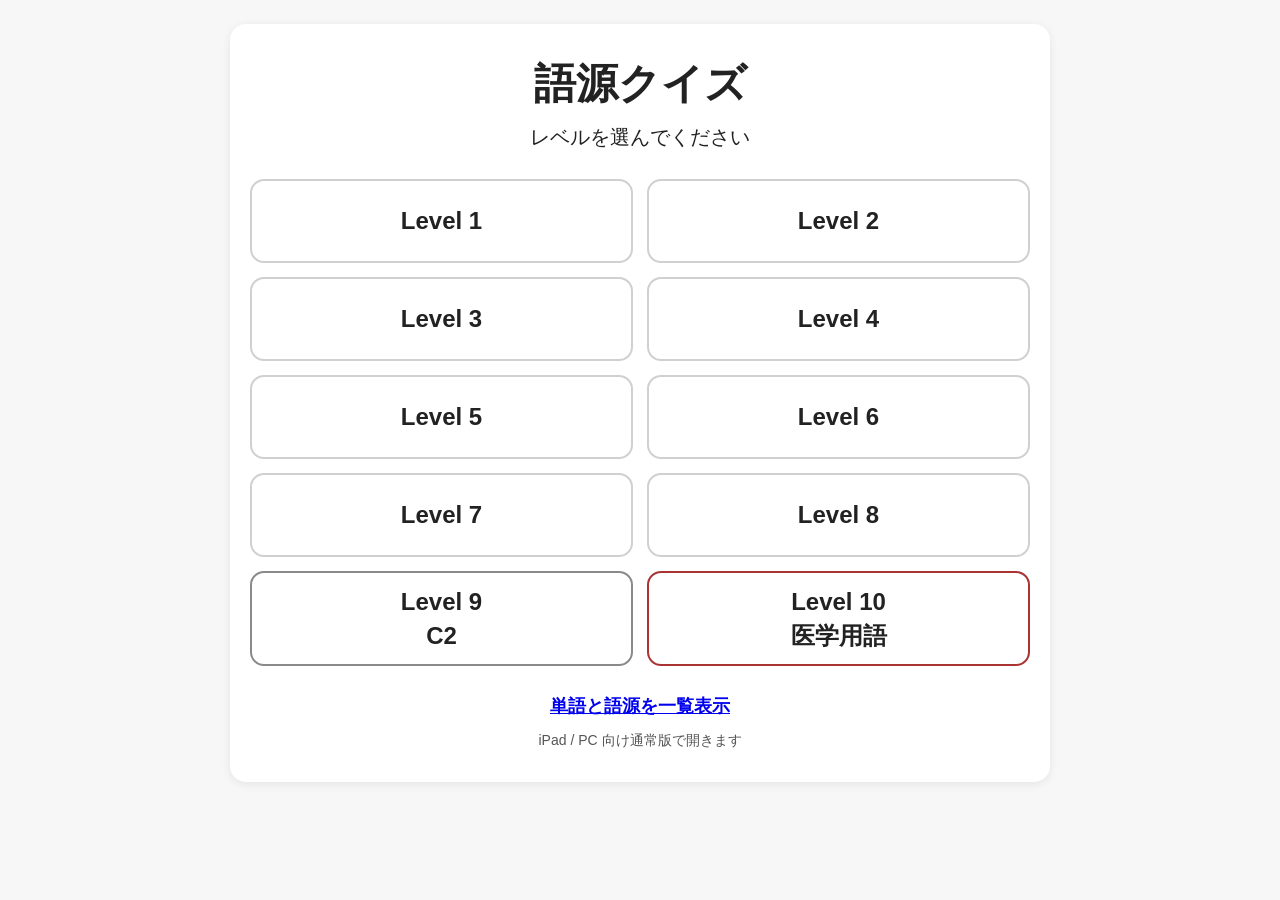
==== index.html @ fa51729d "Create index.html" ====
<!DOCTYPE html>
<html lang="ja">
<head>
  <meta charset="UTF-8">
  <meta name="viewport" content="width=device-width, initial-scale=1.0">
  <title>語源クイズ レベル選択</title>
  <link rel="stylesheet" href="style.css">
</head>
<body>
  <main class="container">
    <div class="home-card">
      <h1 class="home-title">語源クイズ</h1>
      <p class="home-subtitle">レベルを選んでください</p>

      <div class="level-grid">
        <a class="level-button level-link" data-level="1" href="#">Level 1</a>
        <a class="level-button level-link" data-level="2" href="#">Level 2</a>
        <a class="level-button level-link" data-level="3" href="#">Level 3</a>
        <a class="level-button level-link" data-level="4" href="#">Level 4</a>
        <a class="level-button level-link" data-level="5" href="#">Level 5</a>
        <a class="level-button level-link" data-level="6" href="#">Level 6</a>
        <a class="level-button level-link" data-level="7" href="#">Level 7</a>
        <a class="level-button level-link" data-level="8" href="#">Level 8</a>
        <a class="level-button level-link special-button" data-level="9" href="#">Level 9<br>C2</a>
        <a class="level-button level-link medical-button" data-level="10" href="#">Level 10<br>医学用語</a>
      </div>

      <div style="text-align:center; margin-top: 28px;">
        <a href="./list-all.html" style="font-size:18px; font-weight:700;">
          単語と語源を一覧表示
        </a>
      </div>

      <div id="modeInfo" style="text-align:center; margin-top: 14px; font-size:14px; color:#555;"></div>
    </div>
  </main>

  <script>
    function isLiteMode() {
      const ua = navigator.userAgent || "";
      const isiPhone = /iPhone/i.test(ua);
      const isAndroidPhone = /Android/i.test(ua) && /Mobile/i.test(ua);
      return isiPhone || isAndroidPhone;
    }

    const liteMode = isLiteMode();
    const pageName = liteMode ? "quiz-lite.html" : "quiz.html";

    document.querySelectorAll(".level-link").forEach(link => {
      const level = link.dataset.level;
      link.href = `./${pageName}?level=${encodeURIComponent(level)}`;
    });

    document.getElementById("modeInfo").textContent =
      liteMode
        ? "スマホ向けライト版で開きます"
        : "iPad / PC 向け通常版で開きます";
  </script>
</body>
</html>
---- style.css ----
body {
  font-family: sans-serif;
  background: #f7f7f7;
  color: #222;
  margin: 0;
  padding: 0;
}

.message-correct {
  background: #e7f7ea;
  color: #187a2f;
}

.message-wrong {
  background: #ffe5e5;
  color: #b00020;
}

.container {
  max-width: 820px;
  margin: 0 auto;
  padding: 24px 16px 40px;
}

.home-card {
  background: #ffffff;
  border-radius: 16px;
  padding: 32px 20px;
  box-shadow: 0 2px 10px rgba(0, 0, 0, 0.08);
}

.home-title {
  font-size: 42px;
  font-weight: 900;
  text-align: center;
  margin: 0 0 12px;
}

.home-subtitle {
  font-size: 20px;
  text-align: center;
  margin: 0 0 28px;
}

.level-grid {
  display: grid;
  grid-template-columns: repeat(2, 1fr);
  gap: 14px;
}

.level-button {
  display: flex;
  align-items: center;
  justify-content: center;
  min-height: 84px;
  padding: 12px;
  border-radius: 14px;
  background: #ffffff;
  border: 2px solid #d0d0d0;
  text-decoration: none;
  color: #222;
  font-size: 24px;
  font-weight: 900;
  text-align: center;
  line-height: 1.4;
  box-sizing: border-box;
}

.level-button:hover {
  background: #f2f2f2;
}

.special-button {
  border-color: #8a8a8a;
}

.medical-button {
  border-color: #aa3333;
}

.top-bar {
  display: flex;
  justify-content: space-between;
  align-items: center;
  gap: 12px;
  margin-bottom: 16px;
}

.top-controls {
  display: flex;
  align-items: center;
  gap: 10px;
}

.top-mini-buttons {
  display: flex;
  gap: 8px;
  flex-wrap: wrap;
}

.mini-top-button {
  font-size: 12px;
  font-weight: 700;
  padding: 5px 10px;
  border: 1px solid #999;
  border-radius: 8px;
  background: #fff;
  color: #222;
  cursor: pointer;
}

.mini-top-button:hover {
  background: #f2f2f2;
}

.back-link {
  text-decoration: none;
  color: #222;
  font-size: 18px;
  font-weight: 700;
}

.back-link-button {
  font-size: 18px;
  font-weight: 700;
  color: #222;
  background: none;
  border: none;
  padding: 0;
  cursor: pointer;
}

.back-link-button:hover {
  opacity: 0.8;
}

.level-label {
  font-size: 18px;
  font-weight: 900;
}

.sound-toggle {
  font-size: 16px;
  font-weight: 700;
  padding: 8px 14px;
  border: none;
  border-radius: 10px;
  background: #222;
  color: #fff;
  cursor: pointer;
}

.sound-toggle:hover {
  opacity: 0.9;
}

.sound-toggle.sound-on {
  background: #0a7a35;
}

.progress {
  font-size: 20px;
  font-weight: 700;
  margin-bottom: 20px;
}

.word-card {
  background: #ffffff;
  border-radius: 16px;
  padding: 28px 20px;
  box-shadow: 0 2px 10px rgba(0, 0, 0, 0.08);
}

.word {
  font-size: 42px;
  font-weight: 900;
  text-align: center;
  margin-bottom: 28px;
  word-break: break-word;
}

.choices {
  display: flex;
  flex-direction: column;
  gap: 14px;
}

.choices button {
  width: 100%;
  font-size: 22px;
  font-weight: 700;
  padding: 16px;
  border: 2px solid #d0d0d0;
  border-radius: 12px;
  background: #ffffff;
  cursor: pointer;
  box-sizing: border-box;
}

.choices button:hover {
  background: #f2f2f2;
}

.choices button:disabled {
  cursor: default;
  opacity: 0.75;
}

.message {
  margin-top: 18px;
  padding: 14px 16px;
  border-radius: 12px;
  font-size: 20px;
  font-weight: 700;
  background: #f2f2f2;
  color: #222;
  display: flex;
  justify-content: space-between;
  align-items: center;
  gap: 12px;
  box-sizing: border-box;
}

.inline-next {
  font-size: 18px;
  font-weight: 700;
  padding: 8px 16px;
  border: none;
  border-radius: 10px;
  background: #222;
  color: #fff;
  cursor: pointer;
  flex-shrink: 0;
}

.inline-next:hover {
  opacity: 0.9;
}

.explanation {
  background: #ffffff;
  border-radius: 16px;
  margin-top: 24px;
  padding: 24px 20px;
  box-shadow: 0 2px 10px rgba(0, 0, 0, 0.08);
  line-height: 1.8;
  box-sizing: border-box;
}

.answer-line {
  font-size: 30px;
  font-weight: 900;
  margin-bottom: 18px;
}

.etymology-line {
  font-size: 26px;
  font-weight: 900;
  color: red;
  margin-bottom: 18px;
}

.example-block {
  font-size: 20px;
}

.hidden {
  display: none;
}

.final-table-wrapper {
  background: #ffffff;
  border-radius: 16px;
  margin-top: 24px;
  padding: 24px 20px;
  box-shadow: 0 2px 10px rgba(0, 0, 0, 0.08);
  overflow-x: auto;
  box-sizing: border-box;
}

.final-title {
  font-size: 30px;
  font-weight: 900;
  margin-bottom: 18px;
}

.final-table {
  width: 100%;
  border-collapse: collapse;
}

.final-table th,
.final-table td {
  border: 1px solid #ccc;
  padding: 10px;
  text-align: left;
  vertical-align: top;
}

.final-table th {
  background: #f0f0f0;
}

.final-actions {
  margin-top: 24px;
  text-align: center;
}

.restart-button {
  font-size: 22px;
  font-weight: 700;
  padding: 14px 28px;
  border: none;
  border-radius: 12px;
  background: #222;
  color: #fff;
  cursor: pointer;
  text-decoration: none;
  display: inline-block;
}

.restart-button:hover {
  opacity: 0.9;
}

@media (max-width: 640px) {
  .level-grid {
    grid-template-columns: 1fr;
  }

  .top-bar {
    flex-direction: column;
    align-items: flex-start;
  }

  .top-controls {
    width: 100%;
    justify-content: space-between;
  }

  .word {
    font-size: 34px;
  }

  .choices button {
    font-size: 20px;
  }

  .message {
    flex-direction: column;
    align-items: flex-start;
  }

  .answer-line {
    font-size: 26px;
  }

  .etymology-line {
    font-size: 22px;
  }

  .example-block {
    font-size: 18px;
  }

  .restart-button {
    margin-bottom: 10px;
  }
}

@media (max-width: 600px) {
  .container {
    padding: 14px 10px 24px;
  }

  .home-card,
  .word-card,
  .explanation,
  .final-table-wrapper {
    padding: 16px 12px;
    border-radius: 12px;
  }

  .home-title {
    font-size: 28px;
  }

  .home-subtitle {
    font-size: 16px;
    margin-bottom: 18px;
  }

  .level-grid {
    grid-template-columns: 1fr;
    gap: 10px;
  }

  .level-button {
    min-height: 60px;
    font-size: 20px;
    padding: 10px;
    border-radius: 10px;
  }

  .top-bar {
    flex-direction: column;
    align-items: stretch;
    gap: 8px;
  }

  .top-controls {
    display: flex;
    justify-content: space-between;
    align-items: center;
    gap: 8px;
    width: 100%;
  }

  .back-link-button,
  .sound-toggle {
    font-size: 14px;
    padding: 8px 10px;
  }

  .level-label {
    font-size: 14px;
  }

  .progress {
    font-size: 16px;
    margin-bottom: 12px;
  }

  .word {
    font-size: 28px;
    margin-bottom: 18px;
  }

  .choices {
    gap: 10px;
  }

  .choices button {
    font-size: 18px;
    padding: 12px 10px;
    border-radius: 10px;
  }

  .message {
    font-size: 16px;
    padding: 10px 12px;
    gap: 8px;
  }

  .inline-next {
    font-size: 14px;
    padding: 6px 12px;
  }

  .answer-line {
    font-size: 22px;
    margin-bottom: 10px;
  }

  .etymology-line {
    font-size: 18px;
    margin-bottom: 10px;
  }

  .example-block {
    font-size: 16px;
  }

  .final-title {
    font-size: 22px;
  }

  .final-table th,
  .final-table td {
    padding: 6px;
    font-size: 14px;
  }

  .restart-button {
    font-size: 16px;
    padding: 10px 14px;
    margin-bottom: 8px;
  }
}

@media (max-width: 430px) {
  .container {
    padding: 8px 6px 16px;
  }

  .home-card,
  .word-card,
  .explanation,
  .final-table-wrapper {
    padding: 10px 8px;
    border-radius: 10px;
  }

  .top-bar {
    flex-direction: column;
    align-items: stretch;
    gap: 6px;
    margin-bottom: 8px;
  }

  .top-controls {
    width: 100%;
    justify-content: space-between;
    gap: 6px;
  }

  .back-link-button,
  .sound-toggle {
    font-size: 12px;
    padding: 6px 8px;
  }

  .level-label {
    font-size: 12px;
  }

  .progress {
    font-size: 14px;
    margin-bottom: 8px;
  }

  .word {
    font-size: 22px;
    margin-bottom: 12px;
    line-height: 1.2;
  }

  .choices {
    gap: 8px;
  }

  .choices button {
    font-size: 15px;
    padding: 10px 8px;
    border-radius: 8px;
    min-height: 40px;
  }

  .message {
    font-size: 13px;
    padding: 8px 10px;
    gap: 6px;
    flex-direction: column;
    align-items: stretch;
  }

  .inline-next {
    width: 100%;
    font-size: 13px;
    padding: 6px 10px;
    min-height: 34px;
  }

  .answer-line {
    font-size: 18px;
    margin-bottom: 8px;
  }

  .etymology-line {
    font-size: 15px;
    margin-bottom: 8px;
  }

  .example-block {
    font-size: 13px;
    line-height: 1.5;
  }

  .level-grid {
    grid-template-columns: 1fr;
    gap: 8px;
  }

  .level-button {
    min-height: 52px;
    font-size: 18px;
    padding: 8px;
    border-radius: 8px;
  }

  .final-title {
    font-size: 20px;
  }

  .final-table th,
  .final-table td {
    padding: 5px;
    font-size: 12px;
  }

  .restart-button {
    font-size: 14px;
    padding: 8px 10px;
    margin-bottom: 6px;
  }
}
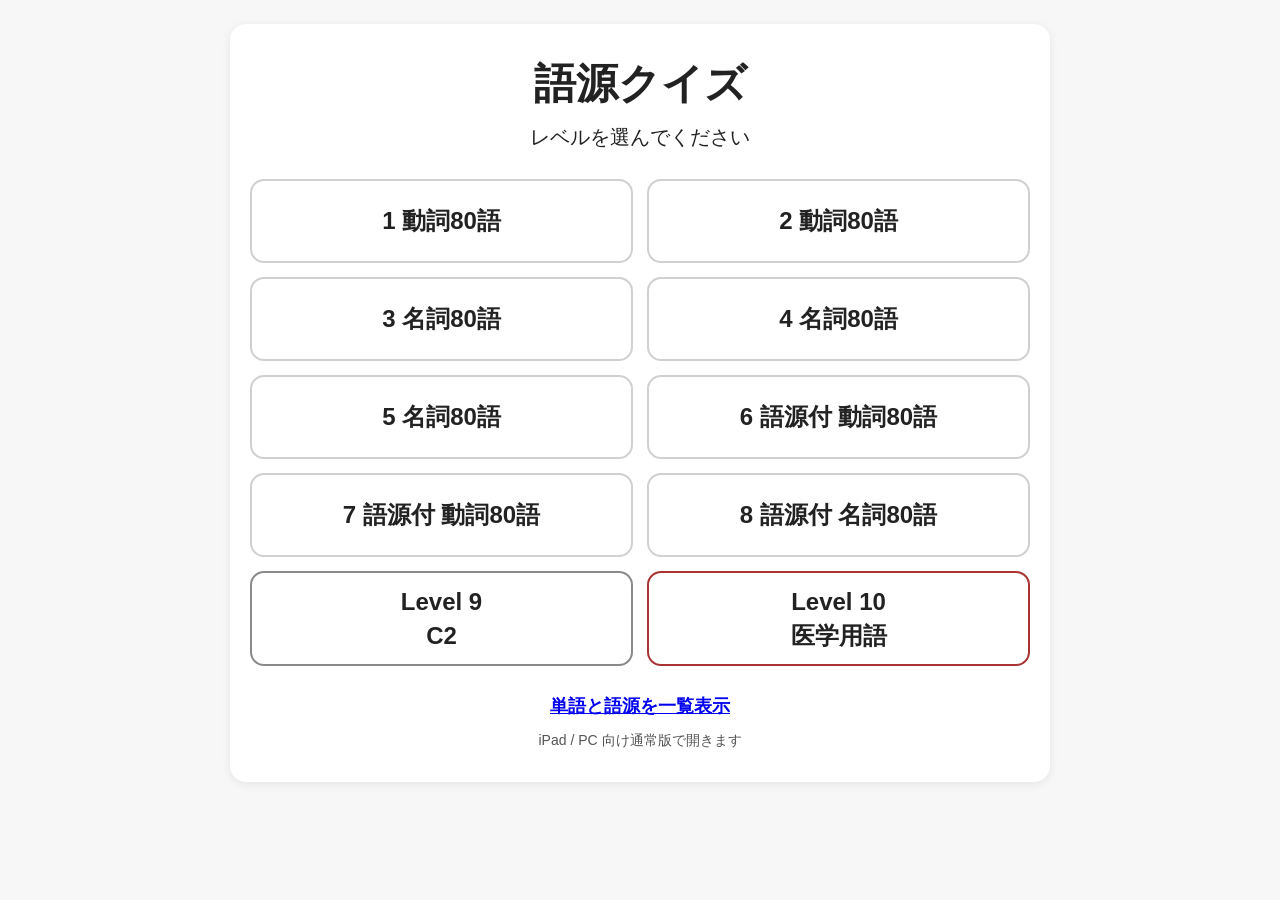
==== commit c5a97bc8: "Update index.html" ====
--- a/index.html
+++ b/index.html
@@ -13,14 +13,14 @@
       <p class="home-subtitle">レベルを選んでください</p>
 
       <div class="level-grid">
-        <a class="level-button level-link" data-level="1" href="#">Level 1</a>
-        <a class="level-button level-link" data-level="2" href="#">Level 2</a>
-        <a class="level-button level-link" data-level="3" href="#">Level 3</a>
-        <a class="level-button level-link" data-level="4" href="#">Level 4</a>
-        <a class="level-button level-link" data-level="5" href="#">Level 5</a>
-        <a class="level-button level-link" data-level="6" href="#">Level 6</a>
-        <a class="level-button level-link" data-level="7" href="#">Level 7</a>
-        <a class="level-button level-link" data-level="8" href="#">Level 8</a>
+        <a class="level-button level-link" data-level="1" href="#">1 動詞80語</a>
+        <a class="level-button level-link" data-level="2" href="#">2 動詞80語</a>
+        <a class="level-button level-link" data-level="3" href="#">3 名詞80語</a>
+        <a class="level-button level-link" data-level="4" href="#">4 名詞80語</a>
+        <a class="level-button level-link" data-level="5" href="#">5 名詞80語</a>
+        <a class="level-button level-link" data-level="6" href="#">6 語源付 動詞80語</a>
+        <a class="level-button level-link" data-level="7" href="#">7 語源付 動詞80語</a>
+        <a class="level-button level-link" data-level="8" href="#">8 語源付 名詞80語</a>
         <a class="level-button level-link special-button" data-level="9" href="#">Level 9<br>C2</a>
         <a class="level-button level-link medical-button" data-level="10" href="#">Level 10<br>医学用語</a>
       </div>
--- a/style.css
+++ b/style.css
@@ -13,7 +13,7 @@
 
 .message-wrong {
   background: #ffe5e5;
-  color: #b00020;
+  color: red;
 }
 
 .container {
@@ -82,28 +82,28 @@
   display: flex;
   justify-content: space-between;
   align-items: center;
-  gap: 12px;
-  margin-bottom: 16px;
+  gap: 0px;
+  margin-bottom: 5px;
 }
 
 .top-controls {
   display: flex;
   align-items: center;
-  gap: 10px;
+  gap: 0px;
 }
 
 .top-mini-buttons {
   display: flex;
-  gap: 8px;
+  gap: 0px;
   flex-wrap: wrap;
 }
 
 .mini-top-button {
   font-size: 12px;
   font-weight: 700;
-  padding: 5px 10px;
+  padding: 2px 5px;
   border: 1px solid #999;
-  border-radius: 8px;
+  border-radius: 3px;
   background: #fff;
   color: #222;
   cursor: pointer;
@@ -140,11 +140,11 @@
 }
 
 .sound-toggle {
-  font-size: 16px;
-  font-weight: 700;
-  padding: 8px 14px;
+  font-size: 12px;
+  font-weight: 900;
+  padding: 4px 8px;
   border: none;
-  border-radius: 10px;
+  border-radius: 5px;
   background: #222;
   color: #fff;
   cursor: pointer;
@@ -161,37 +161,37 @@
 .progress {
   font-size: 20px;
   font-weight: 700;
-  margin-bottom: 20px;
+  margin-bottom: 10px;
 }
 
 .word-card {
   background: #ffffff;
-  border-radius: 16px;
-  padding: 28px 20px;
+  border-radius: 8px;
+  padding: 14px 10px;
   box-shadow: 0 2px 10px rgba(0, 0, 0, 0.08);
 }
 
 .word {
-  font-size: 42px;
-  font-weight: 900;
+  font-size: 60px;
+  font-weight: 1000;
   text-align: center;
-  margin-bottom: 28px;
+  margin-bottom: 10px;
   word-break: break-word;
 }
 
 .choices {
   display: flex;
   flex-direction: column;
-  gap: 14px;
+  gap: 2px;
 }
 
 .choices button {
   width: 100%;
   font-size: 22px;
   font-weight: 700;
-  padding: 16px;
+  padding: 8px;
   border: 2px solid #d0d0d0;
-  border-radius: 12px;
+  border-radius: 5px;
   background: #ffffff;
   cursor: pointer;
   box-sizing: border-box;
@@ -207,9 +207,9 @@
 }
 
 .message {
-  margin-top: 18px;
-  padding: 14px 16px;
-  border-radius: 12px;
+  margin-top: 12px;
+  padding: 7px 7px;
+  border-radius: 5px;
   font-size: 20px;
   font-weight: 700;
   background: #f2f2f2;
@@ -217,16 +217,16 @@
   display: flex;
   justify-content: space-between;
   align-items: center;
-  gap: 12px;
+  gap: 0px;
   box-sizing: border-box;
 }
 
 .inline-next {
   font-size: 18px;
   font-weight: 700;
-  padding: 8px 16px;
+  padding: 4px 4px;
   border: none;
-  border-radius: 10px;
+  border-radius: 5px;
   background: #222;
   color: #fff;
   cursor: pointer;
@@ -239,9 +239,9 @@
 
 .explanation {
   background: #ffffff;
-  border-radius: 16px;
-  margin-top: 24px;
-  padding: 24px 20px;
+  border-radius: 5px;
+  margin-top: 12px;
+  padding: 10px 10px;
   box-shadow: 0 2px 10px rgba(0, 0, 0, 0.08);
   line-height: 1.8;
   box-sizing: border-box;
@@ -250,14 +250,14 @@
 .answer-line {
   font-size: 30px;
   font-weight: 900;
-  margin-bottom: 18px;
+  margin-bottom: 12px;
 }
 
 .etymology-line {
   font-size: 26px;
   font-weight: 900;
   color: red;
-  margin-bottom: 18px;
+  margin-bottom: 12px;
 }
 
 .example-block {
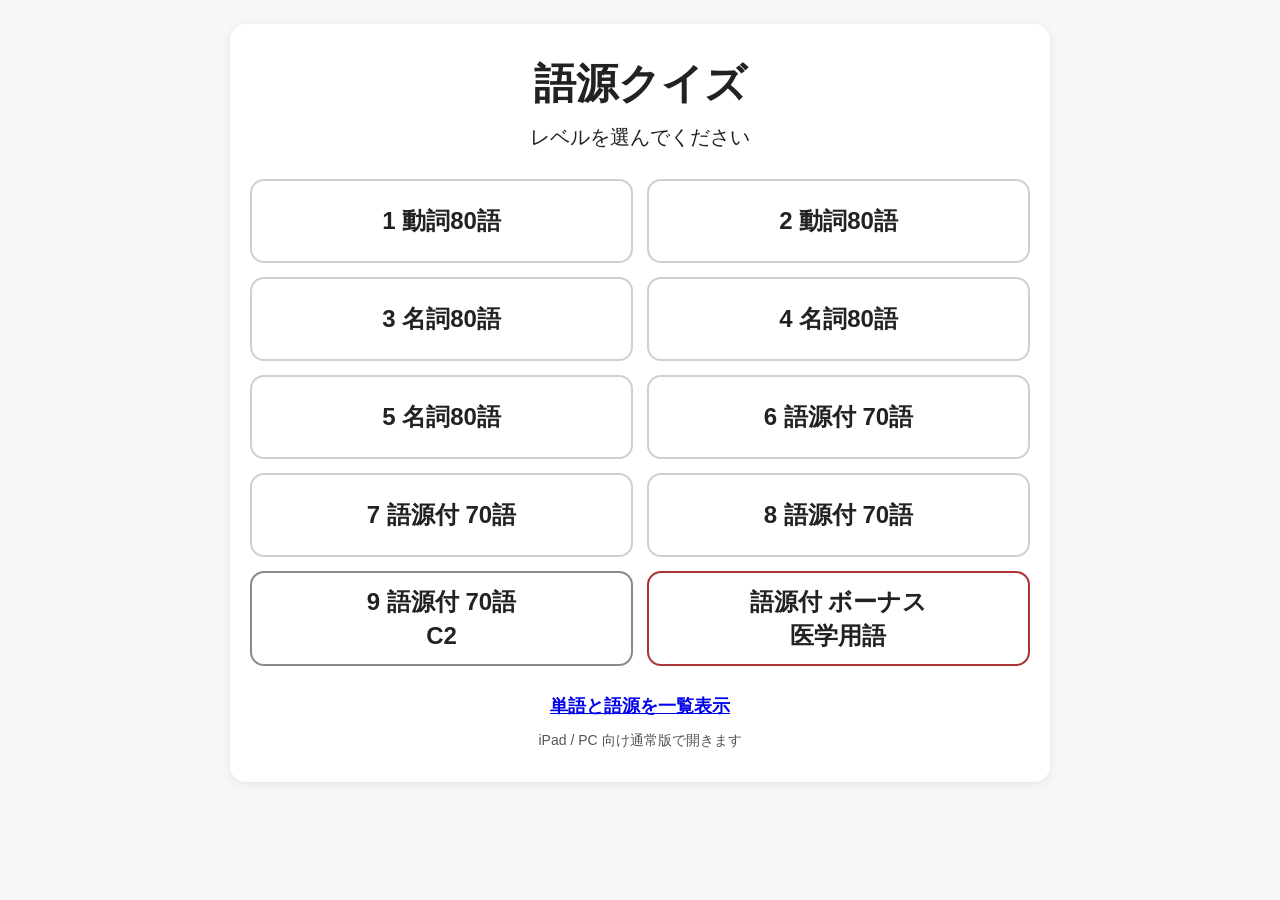
==== commit c892c7d9: "Update index.html" ====
--- a/index.html
+++ b/index.html
@@ -18,11 +18,11 @@
         <a class="level-button level-link" data-level="3" href="#">3 名詞80語</a>
         <a class="level-button level-link" data-level="4" href="#">4 名詞80語</a>
         <a class="level-button level-link" data-level="5" href="#">5 名詞80語</a>
-        <a class="level-button level-link" data-level="6" href="#">6 語源付 動詞80語</a>
-        <a class="level-button level-link" data-level="7" href="#">7 語源付 動詞80語</a>
-        <a class="level-button level-link" data-level="8" href="#">8 語源付 名詞80語</a>
-        <a class="level-button level-link special-button" data-level="9" href="#">Level 9<br>C2</a>
-        <a class="level-button level-link medical-button" data-level="10" href="#">Level 10<br>医学用語</a>
+        <a class="level-button level-link" data-level="6" href="#">6 語源付 70語</a>
+        <a class="level-button level-link" data-level="7" href="#">7 語源付 70語</a>
+        <a class="level-button level-link" data-level="8" href="#">8 語源付 70語</a>
+        <a class="level-button level-link special-button" data-level="9" href="#">9 語源付 70語<br>C2</a>
+        <a class="level-button level-link medical-button" data-level="10" href="#"> 語源付 ボーナス<br>医学用語</a>
       </div>
 
       <div style="text-align:center; margin-top: 28px;">
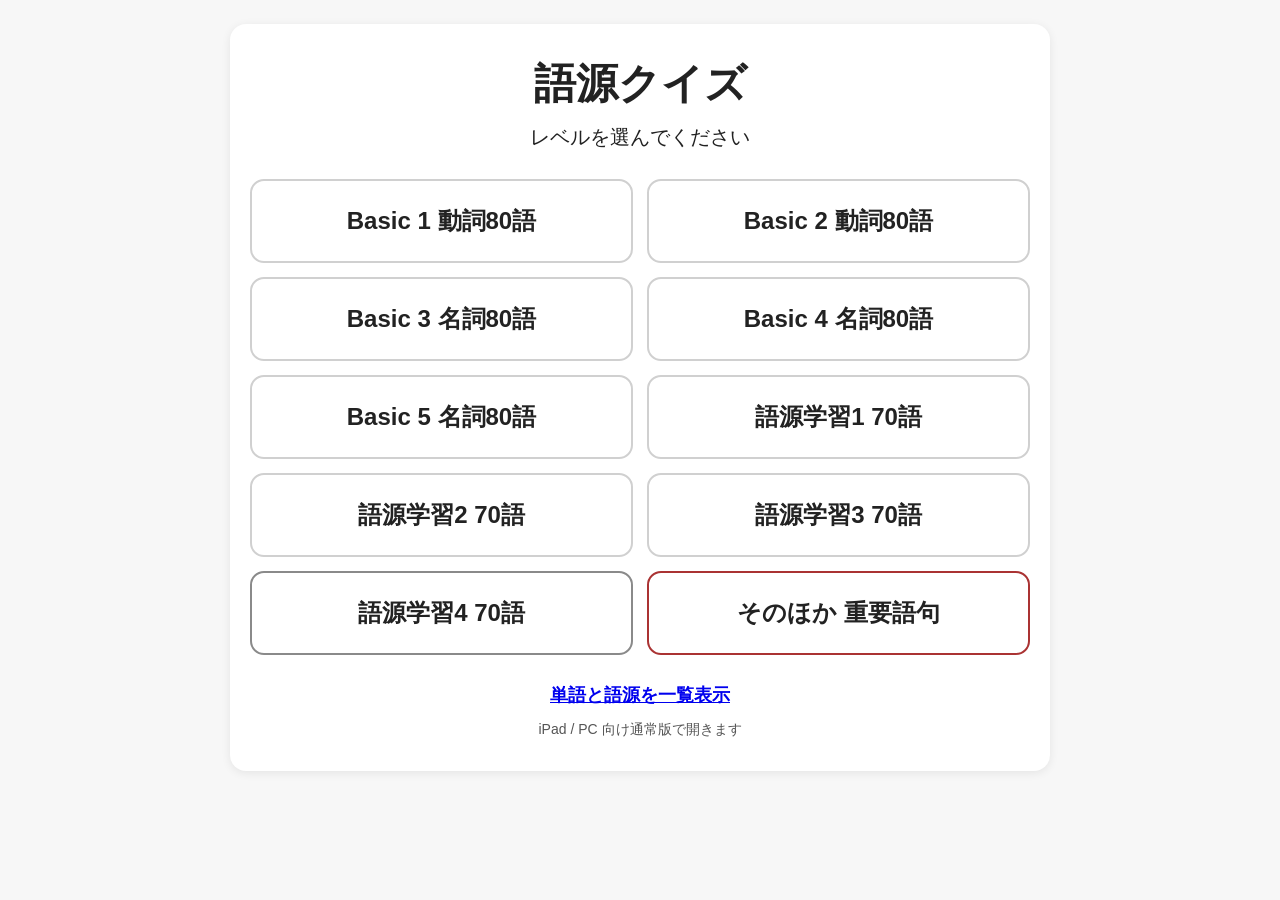
==== commit 4c589709: "Update index.html" ====
--- a/index.html
+++ b/index.html
@@ -13,16 +13,16 @@
       <p class="home-subtitle">レベルを選んでください</p>
 
       <div class="level-grid">
-        <a class="level-button level-link" data-level="1" href="#">1 動詞80語</a>
-        <a class="level-button level-link" data-level="2" href="#">2 動詞80語</a>
-        <a class="level-button level-link" data-level="3" href="#">3 名詞80語</a>
-        <a class="level-button level-link" data-level="4" href="#">4 名詞80語</a>
-        <a class="level-button level-link" data-level="5" href="#">5 名詞80語</a>
-        <a class="level-button level-link" data-level="6" href="#">6 語源付 70語</a>
-        <a class="level-button level-link" data-level="7" href="#">7 語源付 70語</a>
-        <a class="level-button level-link" data-level="8" href="#">8 語源付 70語</a>
-        <a class="level-button level-link special-button" data-level="9" href="#">9 語源付 70語<br>C2</a>
-        <a class="level-button level-link medical-button" data-level="10" href="#"> 語源付 ボーナス<br>医学用語</a>
+        <a class="level-button level-link" data-level="1" href="#">Basic 1 動詞80語</a>
+        <a class="level-button level-link" data-level="2" href="#">Basic 2 動詞80語</a>
+        <a class="level-button level-link" data-level="3" href="#">Basic 3 名詞80語</a>
+        <a class="level-button level-link" data-level="4" href="#">Basic 4 名詞80語</a>
+        <a class="level-button level-link" data-level="5" href="#">Basic 5 名詞80語</a>
+        <a class="level-button level-link" data-level="6" href="#">語源学習1 70語</a>
+        <a class="level-button level-link" data-level="7" href="#">語源学習2 70語</a>
+        <a class="level-button level-link" data-level="8" href="#">語源学習3 70語</a>
+        <a class="level-button level-link special-button" data-level="9" href="#">語源学習4 70語</a>
+        <a class="level-button level-link medical-button" data-level="10" href="#">そのほか 重要語句</a>
       </div>
 
       <div style="text-align:center; margin-top: 28px;">
--- a/style.css
+++ b/style.css
@@ -182,14 +182,13 @@
 .choices {
   display: flex;
   flex-direction: column;
-  gap: 2px;
+  gap: 20px;
 }
 
 .choices button {
-  width: 100%;
-  font-size: 22px;
-  font-weight: 700;
-  padding: 8px;
+  font-size: 40px;
+  font-weight: 700;
+  padding: 20px;
   border: 2px solid #d0d0d0;
   border-radius: 5px;
   background: #ffffff;
@@ -207,10 +206,10 @@
 }
 
 .message {
-  margin-top: 12px;
+  margin-top: 3px;
   padding: 7px 7px;
-  border-radius: 5px;
-  font-size: 20px;
+  border-radius: 2px;
+  font-size: 15px;
   font-weight: 700;
   background: #f2f2f2;
   color: #222;
@@ -240,7 +239,7 @@
 .explanation {
   background: #ffffff;
   border-radius: 5px;
-  margin-top: 12px;
+  margin-top: 5px;
   padding: 10px 10px;
   box-shadow: 0 2px 10px rgba(0, 0, 0, 0.08);
   line-height: 1.8;
@@ -248,16 +247,16 @@
 }
 
 .answer-line {
-  font-size: 30px;
+  font-size: 60px;
   font-weight: 900;
-  margin-bottom: 12px;
+  margin-bottom: 3px;
 }
 
 .etymology-line {
   font-size: 26px;
   font-weight: 900;
   color: red;
-  margin-bottom: 12px;
+  margin-bottom: 3px;
 }
 
 .example-block {
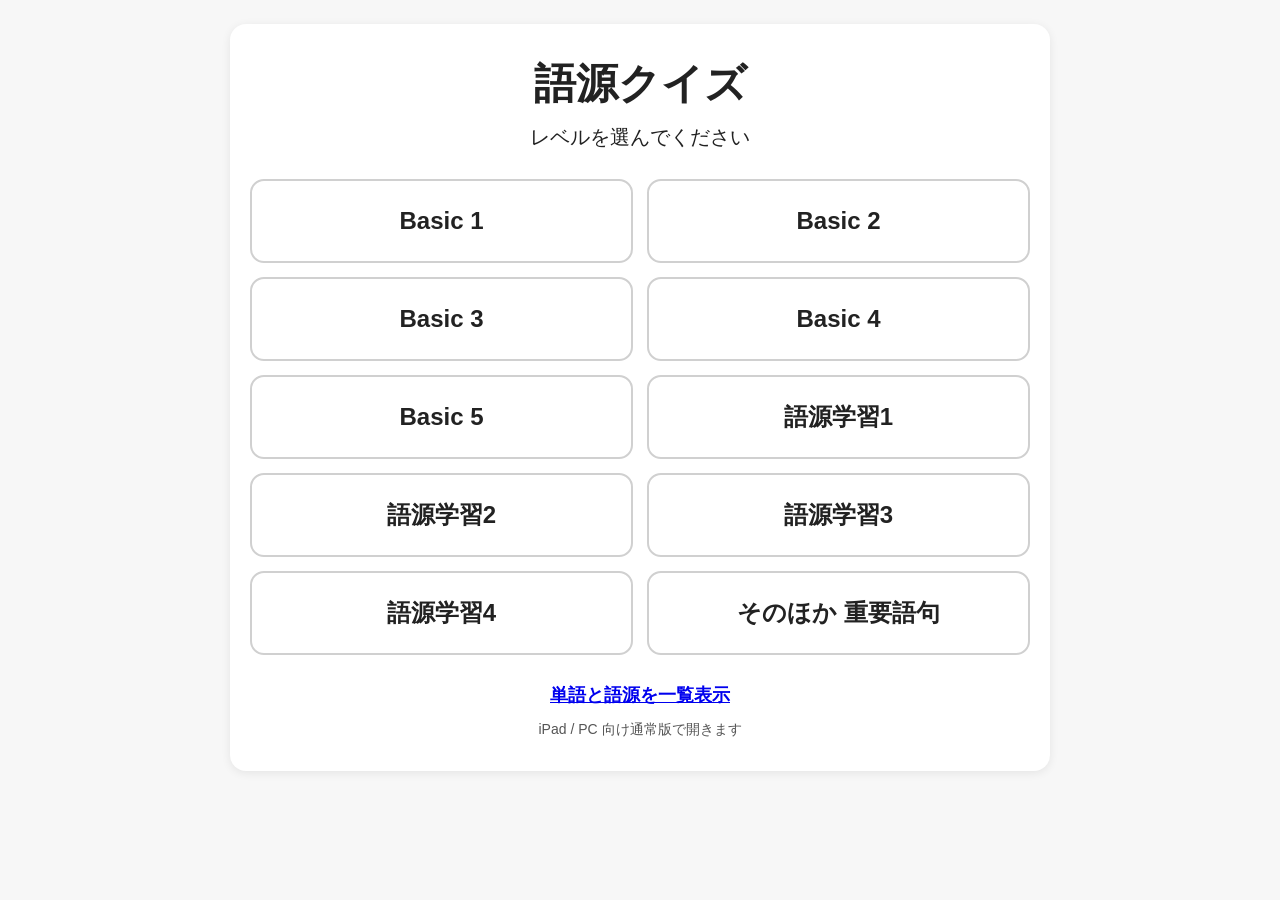
==== commit c4f69035: "Update index.html" ====
--- a/index.html
+++ b/index.html
@@ -13,16 +13,16 @@
       <p class="home-subtitle">レベルを選んでください</p>
 
       <div class="level-grid">
-        <a class="level-button level-link" data-level="1" href="#">Basic 1 動詞80語</a>
-        <a class="level-button level-link" data-level="2" href="#">Basic 2 動詞80語</a>
-        <a class="level-button level-link" data-level="3" href="#">Basic 3 名詞80語</a>
-        <a class="level-button level-link" data-level="4" href="#">Basic 4 名詞80語</a>
-        <a class="level-button level-link" data-level="5" href="#">Basic 5 名詞80語</a>
-        <a class="level-button level-link" data-level="6" href="#">語源学習1 70語</a>
-        <a class="level-button level-link" data-level="7" href="#">語源学習2 70語</a>
-        <a class="level-button level-link" data-level="8" href="#">語源学習3 70語</a>
-        <a class="level-button level-link special-button" data-level="9" href="#">語源学習4 70語</a>
-        <a class="level-button level-link medical-button" data-level="10" href="#">そのほか 重要語句</a>
+        <a class="level-button level-link" data-level="1" href="#">Basic 1 </a>
+        <a class="level-button level-link" data-level="2" href="#">Basic 2 </a>
+        <a class="level-button level-link" data-level="3" href="#">Basic 3 </a>
+        <a class="level-button level-link" data-level="4" href="#">Basic 4 </a>
+        <a class="level-button level-link" data-level="5" href="#">Basic 5 </a>
+        <a class="level-button level-link" data-level="6" href="#">語源学習1 </a>
+        <a class="level-button level-link" data-level="7" href="#">語源学習2 </a>
+        <a class="level-button level-link" data-level="8" href="#">語源学習3 </a>
+        <a class="level-button level-link" data-level="9" href="#">語源学習4 </a>
+        <a class="level-button level-link" data-level="10" href="#">そのほか 重要語句</a>
       </div>
 
       <div style="text-align:center; margin-top: 28px;">
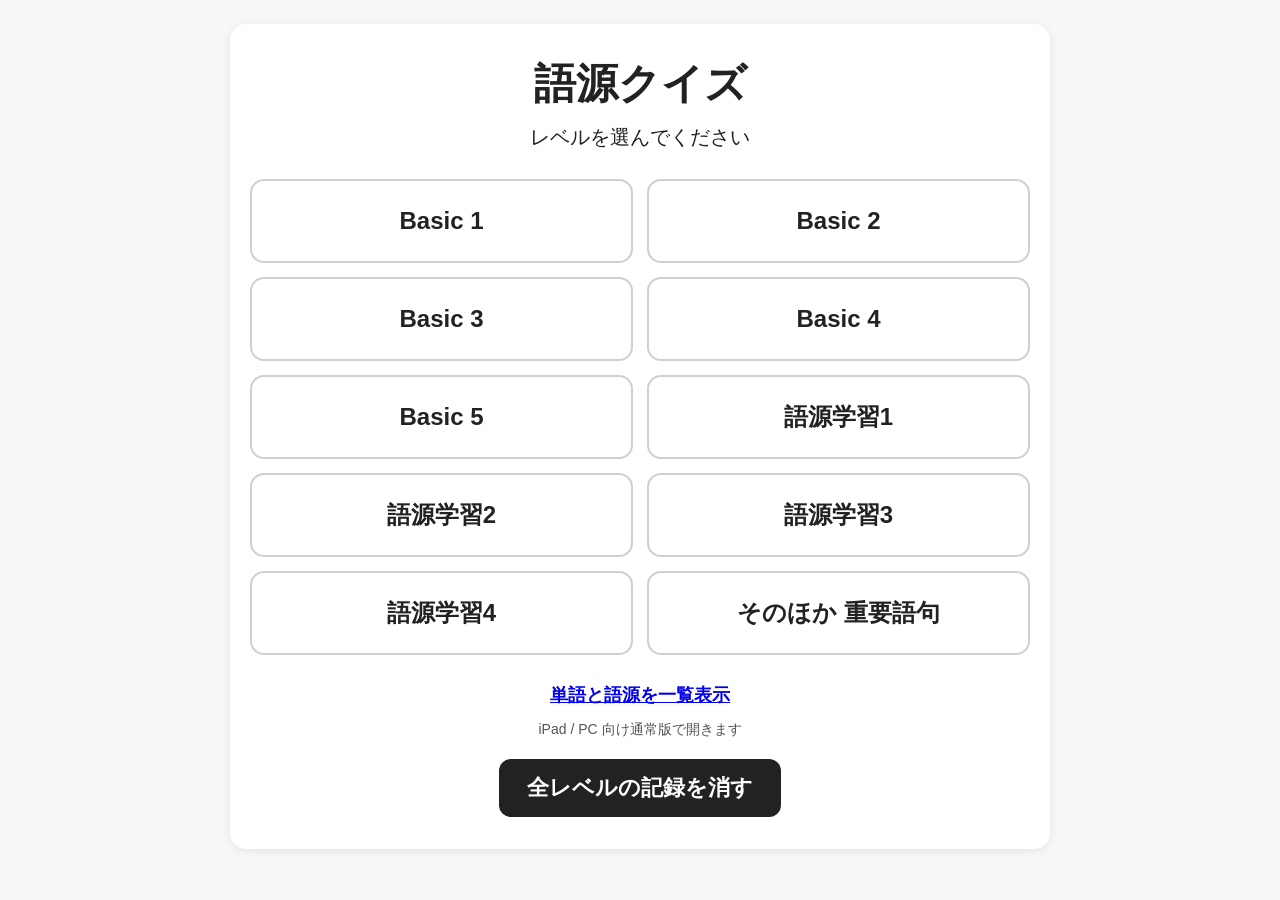
==== commit 3874d6d9: "Update index.html" ====
--- a/index.html
+++ b/index.html
@@ -32,29 +32,60 @@
       </div>
 
       <div id="modeInfo" style="text-align:center; margin-top: 14px; font-size:14px; color:#555;"></div>
+      <div style="text-align:center; margin-top: 20px;">
+      <button type="button" id="clearAllBtn" class="restart-button">全レベルの記録を消す</button></div>
+    
     </div>
   </main>
 
-  <script>
-    function isLiteMode() {
-      const ua = navigator.userAgent || "";
-      const isiPhone = /iPhone/i.test(ua);
-      const isAndroidPhone = /Android/i.test(ua) && /Mobile/i.test(ua);
-      return isiPhone || isAndroidPhone;
+<script>
+  function isLiteMode() {
+    const ua = navigator.userAgent || "";
+    const isiPhone = /iPhone/i.test(ua);
+    const isAndroidPhone = /Android/i.test(ua) && /Mobile/i.test(ua);
+    return isiPhone || isAndroidPhone;
+  }
+
+  function isLevelComplete(level) {
+    return localStorage.getItem(`etymology_quiz_complete_level_${level}`) === "true";
+  }
+
+  function clearAllLevels() {
+    const ok = window.confirm("全レベルの記録を消しますか？");
+    if (!ok) return;
+
+    for (let level = 1; level <= 10; level += 1) {
+      localStorage.removeItem(`etymology_quiz_mastered_level_${level}`);
+      localStorage.removeItem(`etymology_quiz_complete_level_${level}`);
     }
 
-    const liteMode = isLiteMode();
-    const pageName = liteMode ? "quiz-lite.html" : "quiz.html";
+    location.reload();
+  }
 
-    document.querySelectorAll(".level-link").forEach(link => {
-      const level = link.dataset.level;
-      link.href = `./${pageName}?level=${encodeURIComponent(level)}`;
-    });
+  const liteMode = isLiteMode();
+  const pageName = liteMode ? "quiz-lite.html" : "quiz.html";
 
-    document.getElementById("modeInfo").textContent =
-      liteMode
-        ? "スマホ向けライト版で開きます"
-        : "iPad / PC 向け通常版で開きます";
-  </script>
+  document.querySelectorAll(".level-link").forEach(link => {
+    const level = link.dataset.level;
+    const originalText = link.textContent.trim();
+
+    link.href = `./${pageName}?level=${encodeURIComponent(level)}`;
+
+    if (isLevelComplete(level)) {
+      link.textContent = `${originalText} ✅`;
+      link.classList.add("level-complete");
+    }
+  });
+
+  const clearAllBtnEl = document.getElementById("clearAllBtn");
+  if (clearAllBtnEl) {
+    clearAllBtnEl.onclick = clearAllLevels;
+  }
+
+  document.getElementById("modeInfo").textContent =
+    liteMode
+      ? "スマホ向けライト版で開きます"
+      : "iPad / PC 向け通常版で開きます";
+</script>
 </body>
 </html>
--- a/style.css
+++ b/style.css
@@ -206,11 +206,11 @@
 }
 
 .message {
-  margin-top: 3px;
-  padding: 7px 7px;
+  margin-top: 2px;
+  padding: 2px 2px;
   border-radius: 2px;
   font-size: 15px;
-  font-weight: 700;
+  font-weight: 900;
   background: #f2f2f2;
   color: #222;
   display: flex;
@@ -222,10 +222,10 @@
 
 .inline-next {
   font-size: 18px;
-  font-weight: 700;
+  font-weight: 900;
   padding: 4px 4px;
   border: none;
-  border-radius: 5px;
+  border-radius: 2px;
   background: #222;
   color: #fff;
   cursor: pointer;
@@ -238,25 +238,25 @@
 
 .explanation {
   background: #ffffff;
-  border-radius: 5px;
-  margin-top: 5px;
-  padding: 10px 10px;
+  border-radius: 2px;
+  margin-top: 2px;
+  padding: 3px 3px;
   box-shadow: 0 2px 10px rgba(0, 0, 0, 0.08);
   line-height: 1.8;
   box-sizing: border-box;
 }
 
 .answer-line {
-  font-size: 60px;
-  font-weight: 900;
-  margin-bottom: 3px;
+  font-size: 40px;
+  font-weight: 900;
+  margin-bottom: 1px;
 }
 
 .etymology-line {
-  font-size: 26px;
+  font-size: 40px;
   font-weight: 900;
   color: red;
-  margin-bottom: 3px;
+  margin-bottom: 1px;
 }
 
 .example-block {
